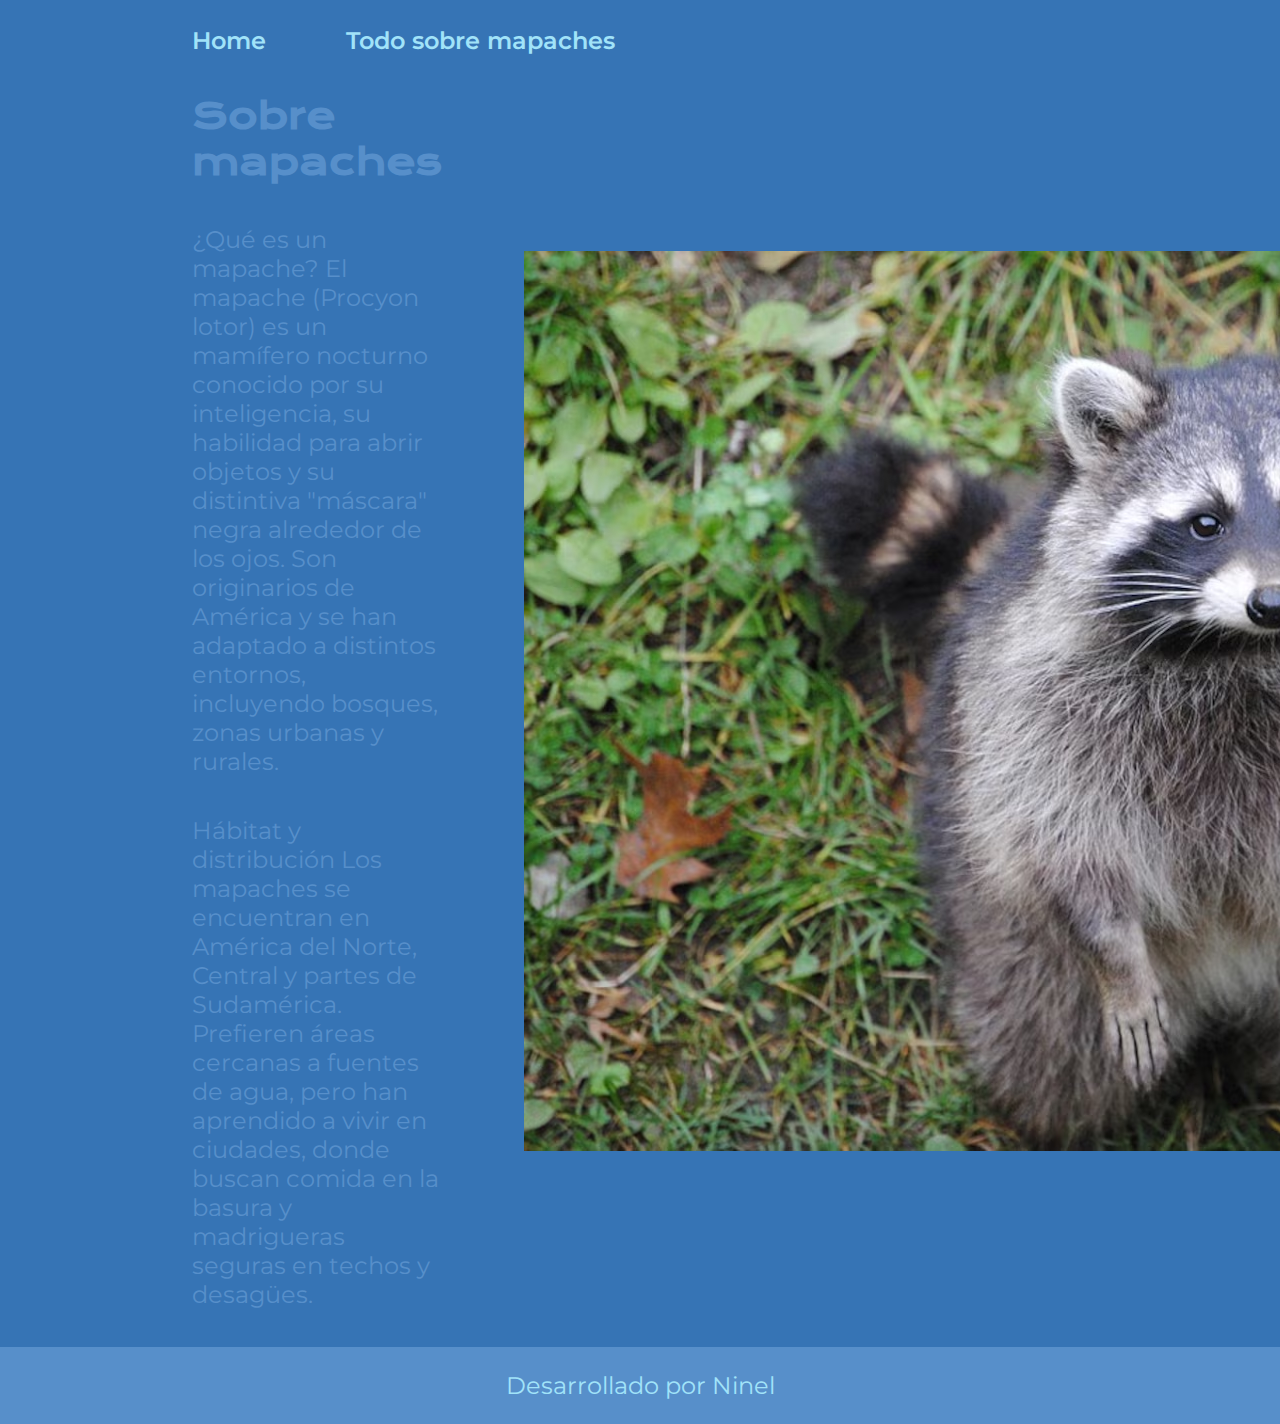
==== about.html @ ea62975e "creando el proyecto" ====
<!DOCTYPE html>
<html lang="es-mx">
<head>
    <meta charset="UTF-8">
    <meta name="viewport" content="width=device-width, initial-scale=1.0">
    <link rel="stylesheet" href="styles/style.css">
    <title>Sobre mapaches</title>
</head>
<body>
    <header class="header">
        <nav class="header_menu">
            <a class="header_menu_link" href="index.html">Home</a>
            <a class="header_menu_link" href="about.html">Todo sobre mapaches</a>
        </nav>
    </header>
    <main class="presentacion">
        <section class="presentacion_contenido">
            <h1 class="presentacion_contenido_titulo">Sobre mapaches</h1>
            <p class="presentacion_contenido_parrafo">¿Qué es un mapache?
                El mapache (Procyon lotor) es un mamífero nocturno conocido por su 
                inteligencia, su habilidad para abrir objetos y su distintiva "máscara" negra
                alrededor de los ojos. Son originarios de América y se han adaptado a distintos entornos, incluyendo bosques, zonas urbanas y rurales.</p>
            <p class="presentacion_contenido_parrafo">Hábitat y distribución
                Los mapaches se encuentran en América del Norte, Central y partes de Sudamérica. 
                Prefieren áreas cercanas a fuentes de agua, pero han aprendido a vivir en ciudades,
                donde buscan comida en la basura y madrigueras seguras en techos y desagües.</p>
        </section>
        <img class="mapache" src="img/mapache.jpg" alt="Ninel">
    </main>
    <footer class="footer">
        <p>Desarrollado por Ninel</p>
    </footer>
</body>
</html>
---- styles/style.css ----
@import url('https://fonts.googleapis.com/css2?family=Krona+One&family=Montserrat:ital,wght@0,100..900;1,100..900&display=swap');
       
:root{
    --color-primario:#3674B5;
    --color-secundario:#578FCA;
    --color-terceario:#A1E3F9;
    --color-hover:#D1F8EF;

    --fuente-montserrat: "Montserrat", serif;
    --fuente-krona:"Krona One", serif;
}

*{
    padding: 0;
    margin: 0;
}

body{
    background-color: var(--color-primario);
    color:var(--color-secundario);
      /*(  height: 100vh; )la v significa viewport y la h la altura*/
    box-sizing: border-box;
}

.presentacion_mapache {
    width:50%;
}

.presentacion_contenido_parrafo{
    font-size: 1.5rem;
    font-family: var(--fuente-montserrat);
}

.presentacion_contenido_titulo{
    font-size: 2.25rem;
    font-family: var(--fuente-krona);
}

.titulo{
    color:var(--color-terceario);
}


.presentacion{
    display: flex;
    align-items: center;
    padding: 3% 15%;
    justify-content: space-between;
    gap:82px;
}

.presentacion_contenido{
    width: 50%;
    display:flex ;
    flex-direction: column;
    gap: 40px; /*es para el espaciado entre tags*/
}

.presentacion_enlaces{
    display: flex;
    justify-content: space-between;
    flex-direction: column;
    align-items: center;
    gap: 32px;
}

.link{
    width: 50%;
    text-align: center;
    color: var(--color-terceario);
    font-family: var(--fuente-montserrat);
    font-weight: 600;
    font-size: 1.5rem;
    padding: 21.5px 0;
    border-radius: 8px;
    text-decoration: none;
    border: 2px solid var(--color-secundario);
    display: flex; /*es para posicioanr un elemento al lado de otro*/
    justify-content: center;
    gap: 10px;
}

.link:hover{
    background-color: var(--color-hover);
}

.presentacion_enlaces_subtitulo{
    font-family: var(--fuente-krona);
    font-size: 1.5rem;
    font-weight: 400;
}

.footer{
    background-color: var(--color-secundario);
    color: var(--color-terceario);
    padding: 24px; /*define la distancia entre el contenido y un borde*/
    text-align: center;
    font-family: var(--fuente-montserrat);
    font-size: 1.5rem;
    font-weight: 400;
}

.header{
    padding: 2% 0% 0% 15%;
}

.header_menu{
    display: flex;
    gap:80px;
}

.header_menu_link{
    font-family: var(--fuente-montserrat);
    font-size: 1.5rem;
    font-weight: 600;
    color: var(--color-terceario);
    text-decoration: none;
}

@media (max-width:1200px){   /* si se hara  rsponsivo para telefonos y tabletas se puede poner aqui solo con un and*/
    .header{
        padding: 10%;

    }

    .header_menu{
        justify-content: center;
    }
    
    .presentacion {
        flex-direction: column-reverse; /*este sirve para colocar un elemento arriba */
        padding: 5%;
        
    }

    .presentacion_contenido{
        width: auto; /*este siempre se va a adaptar al elemento padre */ 
    }

}
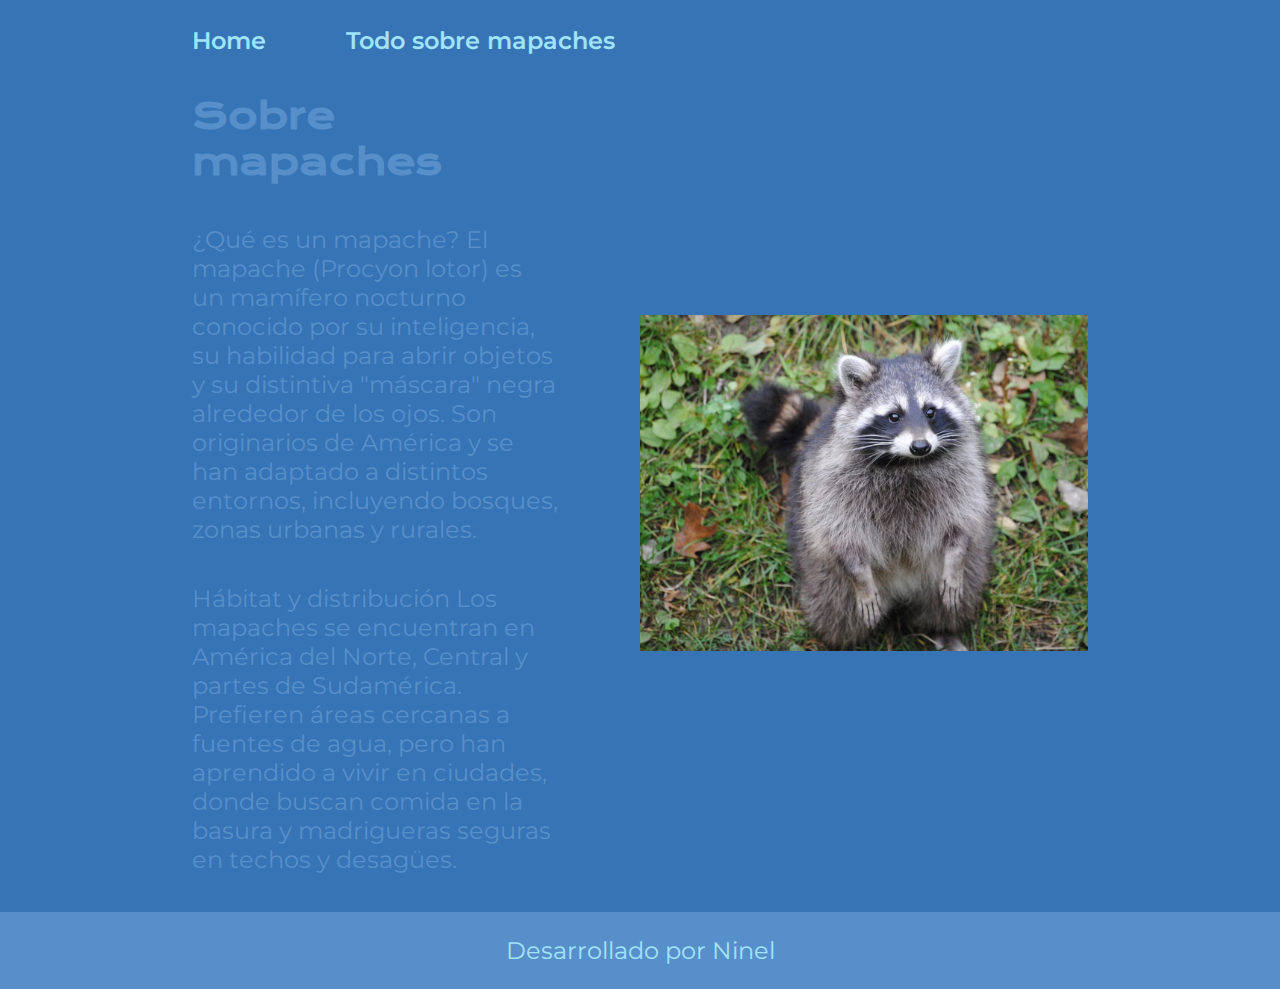
==== commit 2199345a: "Update about.html" ====
--- a/about.html
+++ b/about.html
@@ -25,10 +25,10 @@
                 Prefieren áreas cercanas a fuentes de agua, pero han aprendido a vivir en ciudades,
                 donde buscan comida en la basura y madrigueras seguras en techos y desagües.</p>
         </section>
-        <img class="mapache" src="img/mapache.jpg" alt="Ninel">
+        <img class="presentacion_mapache" src="img/mapache.jpg" alt="Ninel">
     </main>
     <footer class="footer">
         <p>Desarrollado por Ninel</p>
     </footer>
 </body>
-</html>+</html>
